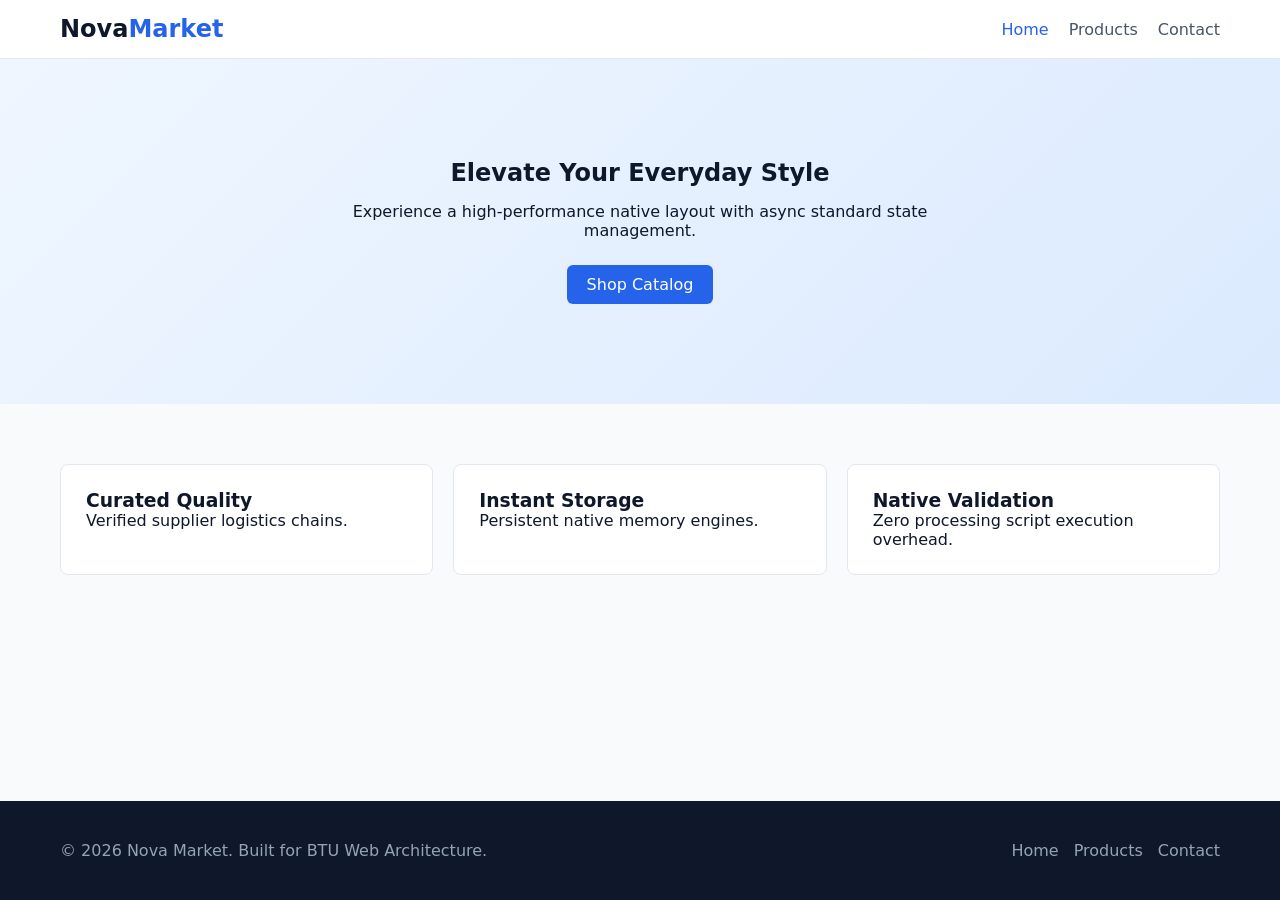
==== index.html @ 56bd6188 "feat: initial release of Nova Market" ====
<!DOCTYPE html>
<html lang="en">
<head>
    <meta charset="UTF-8">
    <meta name="viewport" content="width=device-width, initial-scale=1.0">
    <title>Nova Market</title>
    <link rel="stylesheet" href="css/style.css">
</head>
<body>
    <header class="navbar">
        <div class="nav-container">
            <a href="index.html" class="logo">Nova<span>Market</span></a>
            <nav class="nav-menu" id="navMenu">
                <a href="index.html" class="nav-link active">Home</a>
                <a href="products.html" class="nav-link">Products</a>
                <a href="contact.html" class="nav-link">Contact</a>
            </nav>
            <button class="hamburger" id="hamburgerBtn"><span></span><span></span><span></span></button>
        </div>
    </header>
    <main>
        <section class="hero-section">
            <div class="container">
                <h1>Elevate Your Everyday Style</h1>
                <p style="margin: 15px auto 25px; max-width:600px;">Experience a high-performance native layout with async standard state management.</p>
                <a href="products.html" class="btn btn-primary">Shop Catalog</a>
            </div>
        </section>
        <section class="container features-grid">
            <div class="feature-card"><h3>Curated Quality</h3><p>Verified supplier logistics chains.</p></div>
            <div class="feature-card"><h3>Instant Storage</h3><p>Persistent native memory engines.</p></div>
            <div class="feature-card"><h3>Native Validation</h3><p>Zero processing script execution overhead.</p></div>
        </section>
    </main>
    <footer class="footer">
        <div class="container footer-content">
            <p>&copy; 2026 Nova Market. Built for BTU Web Architecture.</p>
            <div class="footer-links"><a href="index.html">Home</a><a href="products.html">Products</a><a href="contact.html">Contact</a></div>
        </div>
    </footer>
    <script src="js/app.js"></script>
</body>
</html>
---- css/style.css ----
:root {
    --primary: #2563eb;
    --primary-dark: #1d4ed8;
    --bg: #f8fafc;
    --card: #ffffff;
    --text: #0f172a;
    --muted: #475569;
    --error: #dc2626;
    --success: #16a34a;
    --border: #e2e8f0;
    --width: 1200px;
}

* {
    box-sizing: border-box;
    margin: 0;
    padding: 0;
}

body {
    font-family: system-ui, sans-serif;
    background: var(--bg);
    color: var(--text);
    display: flex;
    flex-direction: column;
    min-height: 100vh;
}

main { flex: 1; }

.container {
    width: 100%;
    max-width: var(--width);
    margin: 0 auto;
    padding: 20px;
}

.navbar {
    background: var(--card);
    border-bottom: 1px solid var(--border);
    position: sticky;
    top: 0;
    z-index: 1000;
}

.nav-container {
    display: flex;
    justify-content: space-between;
    align-items: center;
    max-width: var(--width);
    margin: 0 auto;
    padding: 15px 20px;
}

.logo {
    font-size: 1.5rem;
    font-weight: 700;
    text-decoration: none;
    color: var(--text);
}

.logo span { color: var(--primary); }

.nav-menu {
    display: flex;
    gap: 20px;
}

.nav-link {
    text-decoration: none;
    color: var(--muted);
    font-weight: 500;
}

.nav-link.active, .nav-link:hover { color: var(--primary); }

.hamburger {
    display: none;
    flex-direction: column;
    gap: 5px;
    background: none;
    border: none;
    cursor: pointer;
}

.hamburger span {
    width: 25px;
    height: 3px;
    background: var(--text);
}

.hero-section {
    background: linear-gradient(135deg, #eff6ff 0%, #dbeafe 100%);
    padding: 80px 20px;
    text-align: center;
}

.features-grid {
    display: grid;
    grid-template-columns: repeat(3, 1fr);
    gap: 20px;
    margin: 40px auto;
}

.feature-card {
    background: var(--card);
    padding: 25px;
    border-radius: 8px;
    border: 1px solid var(--border);
}

.products-grid {
    display: grid;
    grid-template-columns: repeat(auto-fill, minmax(220px, 1fr));
    gap: 25px;
    margin-top: 20px;
}

.product-card {
    background: var(--card);
    border: 1px solid var(--border);
    border-radius: 8px;
    padding: 20px;
    display: flex;
    flex-direction: column;
    justify-content: space-between;
}

.product-img-holder {
    height: 150px;
    display: flex;
    justify-content: center;
    align-items: center;
    margin-bottom: 15px;
}

.product-img-holder img {
    max-height: 100%;
    max-width: 100%;
    object-fit: contain;
}

.product-title {
    font-size: 0.95rem;
    margin-bottom: 10px;
    display: -webkit-box;
    -webkit-line-clamp: 2;
    -webkit-box-orient: vertical;
    overflow: hidden;
}

.product-price {
    font-size: 1.1rem;
    font-weight: 700;
    color: var(--primary);
    margin-bottom: 15px;
}

.btn {
    display: inline-block;
    padding: 10px 20px;
    border-radius: 6px;
    text-decoration: none;
    cursor: pointer;
    border: none;
    text-align: center;
    font-weight: 500;
}

.btn-primary { background: var(--primary); color: #fff; }
.btn-primary:hover { background: var(--primary-dark); }
.btn-secondary { background: var(--muted); color: #fff; }

.detail-wrapper {
    display: grid;
    grid-template-columns: 1fr 1fr;
    gap: 40px;
    background: var(--card);
    padding: 30px;
    border-radius: 8px;
    border: 1px solid var(--border);
}

.detail-image img {
    max-width: 100%;
    max-height: 350px;
    display: block;
    margin: 0 auto;
}

.multi-col-layout {
    display: grid;
    grid-template-columns: 1fr 1fr;
    gap: 40px;
}

.form-group { margin-bottom: 20px; }
.form-group label { display: block; margin-bottom: 6px; }
.form-group input, .form-group textarea {
    width: 100%;
    padding: 10px;
    border: 1px solid var(--border);
    border-radius: 6px;
}

input:focus:invalid, textarea:focus:invalid {
    border-color: var(--error);
    background: #fef2f2;
}

.success-box {
    padding: 15px;
    background: #f0fdf4;
    color: var(--success);
    border: 1px solid #bbf7d0;
    border-radius: 6px;
    margin-top: 15px;
}

.cart-item-row {
    display: flex;
    justify-content: space-between;
    align-items: center;
    background: var(--card);
    padding: 15px;
    border: 1px solid var(--border);
    border-radius: 6px;
    margin-bottom: 10px;
}

.footer {
    background: var(--text);
    color: #94a3b8;
    padding: 20px 0;
    margin-top: 40px;
}

.footer-content {
    display: flex;
    justify-content: space-between;
    align-items: center;
    flex-wrap: wrap;
}

.footer-links a { color: #94a3b8; text-decoration: none; margin-left: 15px; }
.hidden { display: none !important; }

@media (max-width: 768px) {
    .hamburger { display: flex; }
    .nav-menu {
        display: none;
        flex-direction: column;
        position: absolute;
        top: 100%;
        left: 0;
        width: 100%;
        background: var(--card);
        padding: 20px;
        border-bottom: 1px solid var(--border);
    }
    .nav-menu.active { display: flex; }
    .features-grid, .multi-col-layout, .detail-wrapper { grid-template-columns: 1fr; }
    .footer-content { flex-direction: column; gap: 10px; }
}
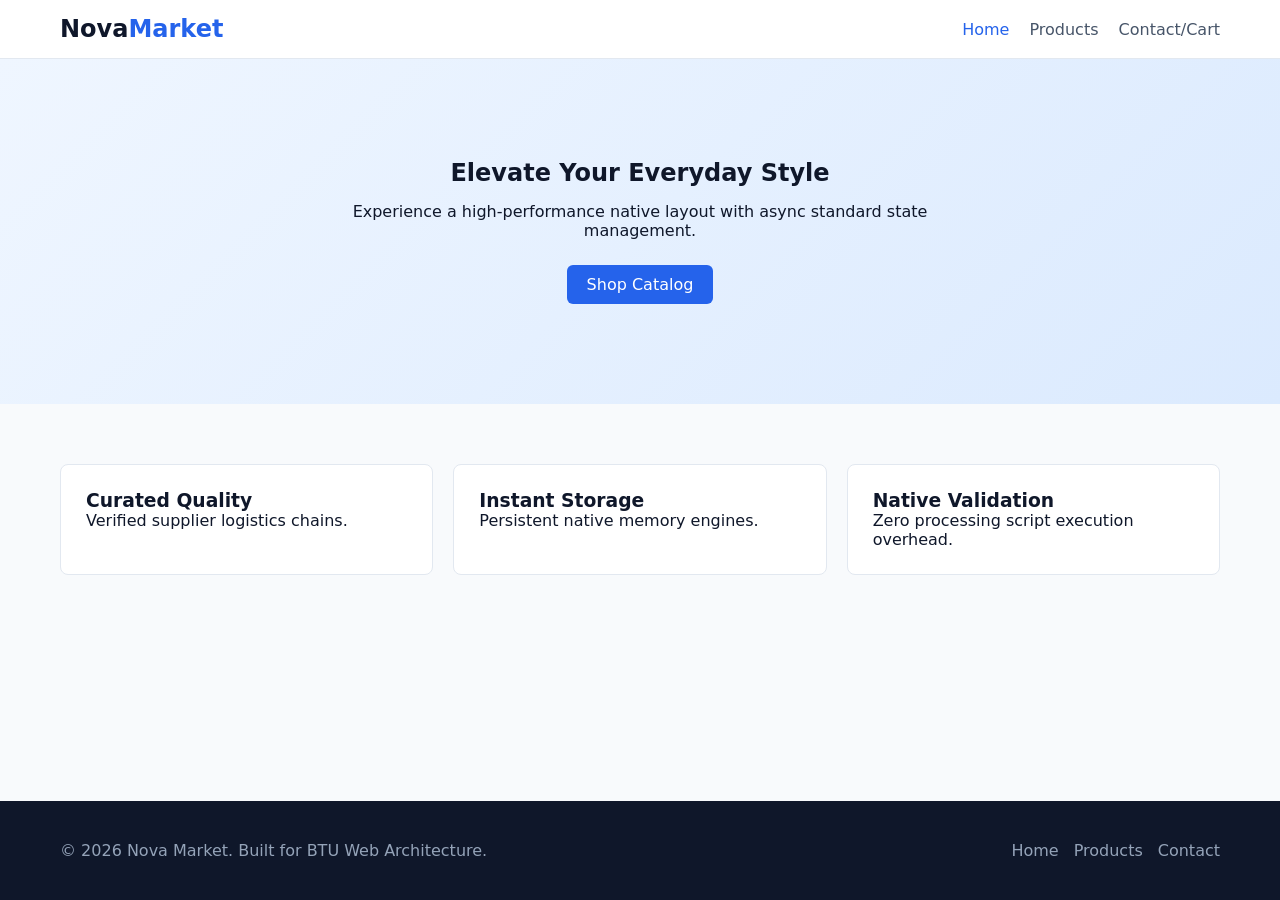
==== commit 691cbc24: "Update contact link to include Cart count" ====
--- a/index.html
+++ b/index.html
@@ -13,7 +13,7 @@
             <nav class="nav-menu" id="navMenu">
                 <a href="index.html" class="nav-link active">Home</a>
                 <a href="products.html" class="nav-link">Products</a>
-                <a href="contact.html" class="nav-link">Contact</a>
+                <a href="contact.html" class="nav-link">Contact/Cart <span id="navCartCount" class="cart-count hidden">0</span></a>
             </nav>
             <button class="hamburger" id="hamburgerBtn"><span></span><span></span><span></span></button>
         </div>
@@ -40,4 +40,4 @@
     </footer>
     <script src="js/app.js"></script>
 </body>
-</html>+</html>
--- a/css/style.css
+++ b/css/style.css
@@ -244,6 +244,16 @@
 
 .footer-links a { color: #94a3b8; text-decoration: none; margin-left: 15px; }
 .hidden { display: none !important; }
+
+.cart-count {
+    display: inline-block;
+    background: var(--primary);
+    color: #fff;
+    border-radius: 999px;
+    font-size: 0.75rem;
+    padding: 1px 7px;
+    margin-left: 4px;
+}
 
 @media (max-width: 768px) {
     .hamburger { display: flex; }
@@ -261,4 +271,4 @@
     .nav-menu.active { display: flex; }
     .features-grid, .multi-col-layout, .detail-wrapper { grid-template-columns: 1fr; }
     .footer-content { flex-direction: column; gap: 10px; }
-}+}
